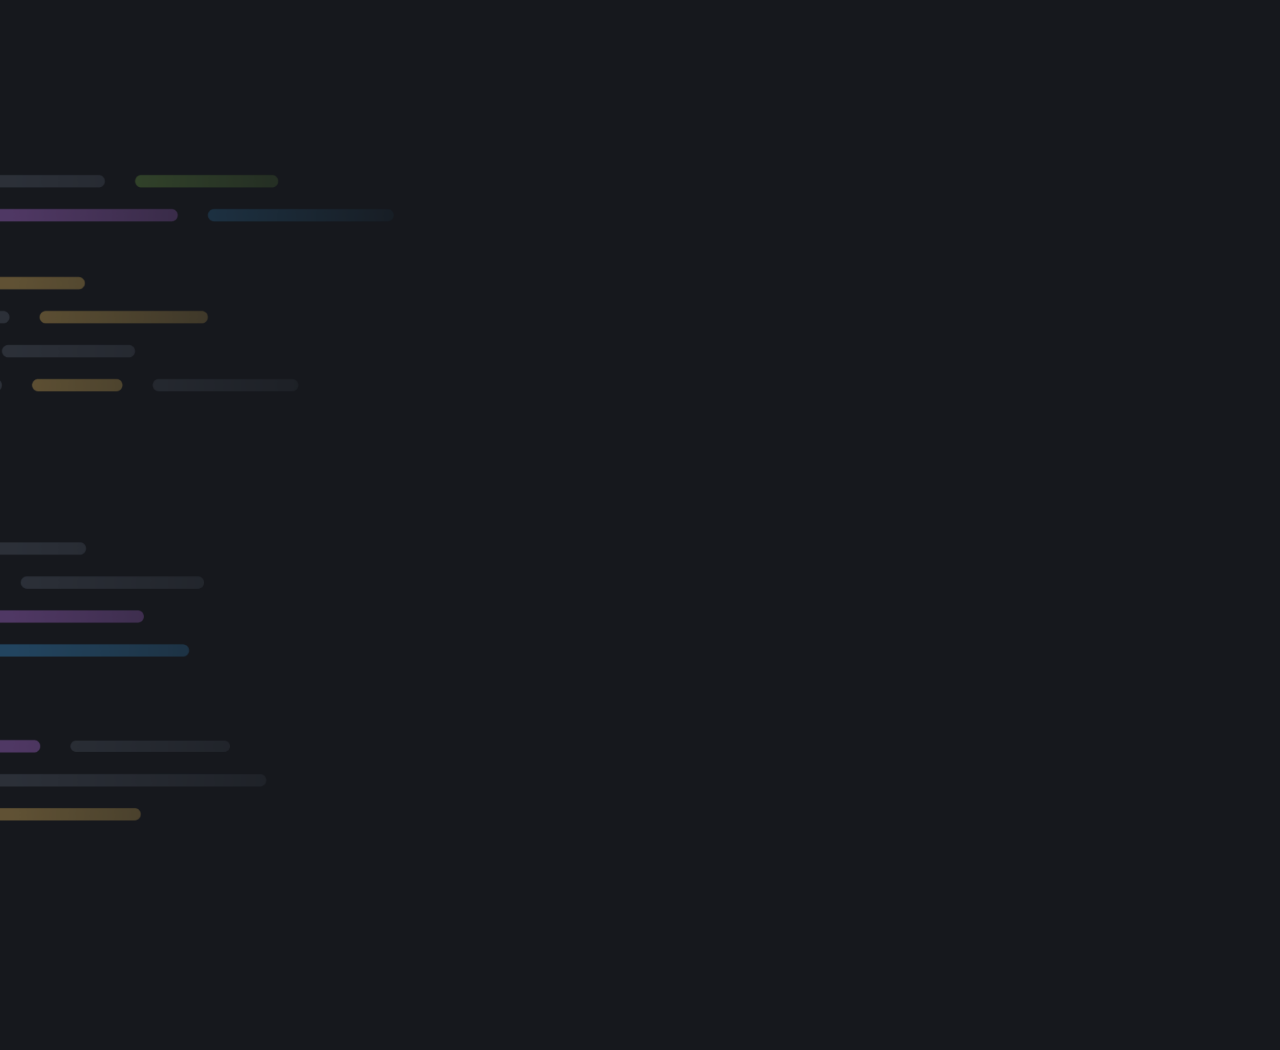
==== html_e_css/desafios/portfolio-dev/index.html @ 843fcbf8 "Criação do projeto Portfolio Dev" ====
<!DOCTYPE html>
<html lang="pt-br">
<head>
    <link rel="preconnect" href="https://fonts.googleapis.com">
    <link rel="preconnect" href="https://fonts.gstatic.com" crossorigin>
    <link rel="preconnect" href="https://fonts.googleapis.com">
    <link rel="preconnect" href="https://fonts.gstatic.com" crossorigin>
    <link rel="preconnect" href="https://fonts.googleapis.com">
    <link rel="preconnect" href="https://fonts.gstatic.com" crossorigin>

    <meta charset="UTF-8">
    <meta name="viewport" content="width=device-width, initial-scale=1.0">
    <title>Portfolio Dev</title>

    <link rel="stylesheet" href="styles/index.css">

    <link href="https://fonts.googleapis.com/css2?family=Alice&family=Archivo:ital,wght@0,100..900;1,100..900&family=Asap:ital,wght@0,100..900;1,100..900&family=Open+Sans:ital,wght@0,300..800;1,300..800&family=Poppins:wght@400;700&display=swap" rel="stylesheet">

    <link href="https://fonts.googleapis.com/css2?family=Alice&family=Archivo:ital,wght@0,100..900;1,100..900&family=Asap:ital,wght@0,100..900;1,100..900&family=Inconsolata:wght@200..900&family=Open+Sans:ital,wght@0,300..800;1,300..800&family=Poppins:wght@400;700&display=swap" rel="stylesheet">

    <link href="https://fonts.googleapis.com/css2?family=Alice&family=Archivo:ital,wght@0,100..900;1,100..900&family=Asap:ital,wght@0,100..900;1,100..900&family=Inconsolata:wght@200..900&family=Maven+Pro:wght@400..900&family=Open+Sans:ital,wght@0,300..800;1,300..800&family=Poppins:wght@400;700&display=swap" rel="stylesheet">
</head>
<body>
    <header>
        <div class="container">

        </div>
    </header>
</body>
</html>
---- html_e_css/desafios/portfolio-dev/styles/index.css ----
@import url(global.css);
@import url(header.css);
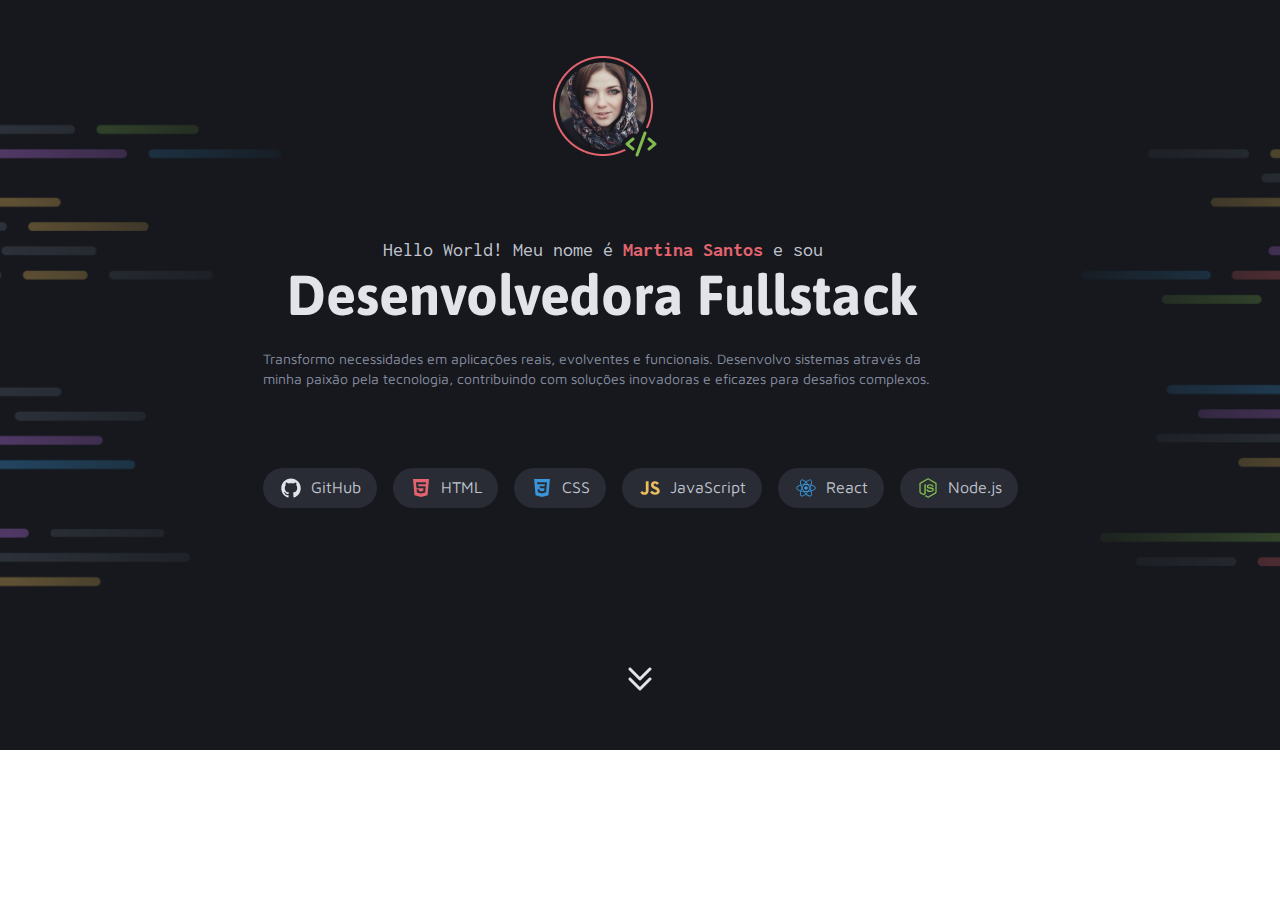
==== commit 7d2a0069: "Finalizando o header do projeto" ====
--- a/html_e_css/desafios/portfolio-dev/index.html
+++ b/html_e_css/desafios/portfolio-dev/index.html
@@ -23,8 +23,54 @@
 <body>
     <header>
         <div class="container">
-
+            <div id="profile">
+                <img src="assets/images/Avatar.png" alt="Foto de perfil">
+                <div class="description-profile">
+                    <h2>
+                        Hello World! Meu nome é <b>Martina Santos</b> e sou
+                    </h2>
+                    <h1>
+                        Desenvolvedora Fullstack
+                    </h1>
+                </div>
+                <div>
+                    <p>
+                        Transformo necessidades em aplicações reais, evolventes e funcionais. Desenvolvo sistemas através da minha paixão pela tecnologia, contribuindo com soluções inovadoras e eficazes para desafios complexos.
+                    </p>
+                </div>
+            </div>
+            
+            <div id="technologies">
+                <a href="#">
+                    <img src="assets/icons/GitHub.svg" alt="icon gitHub" class="icon-github-color">
+                    GitHub
+                </a>
+                <a href="#">
+                    <img src="assets/icons/HTML.svg" alt="icon HTML" class="icon-html-color">
+                    HTML
+                </a>
+                <a href="#">
+                    <img src="assets/icons/CSS.svg" alt="icon CSS">
+                    CSS
+                </a>
+                <a href="#">
+                    <img src="assets/icons/JavaScript.svg" alt="icon JavaScript">
+                    JavaScript
+                </a>
+                <a href="#">
+                    <img src="assets/icons/React.svg" alt="icon React">
+                    React
+                </a>
+                <a href="#">
+                    <img src="assets/icons/Node.js.svg" alt="icon Node.js">
+                    Node.js
+                </a>
+            </div>
+            <div id="icon-arrow">
+                <img src="assets/logos/CaretDoubleDown.png" alt="arrow"/>
+            </div>
         </div>
     </header>
+
 </body>
 </html>